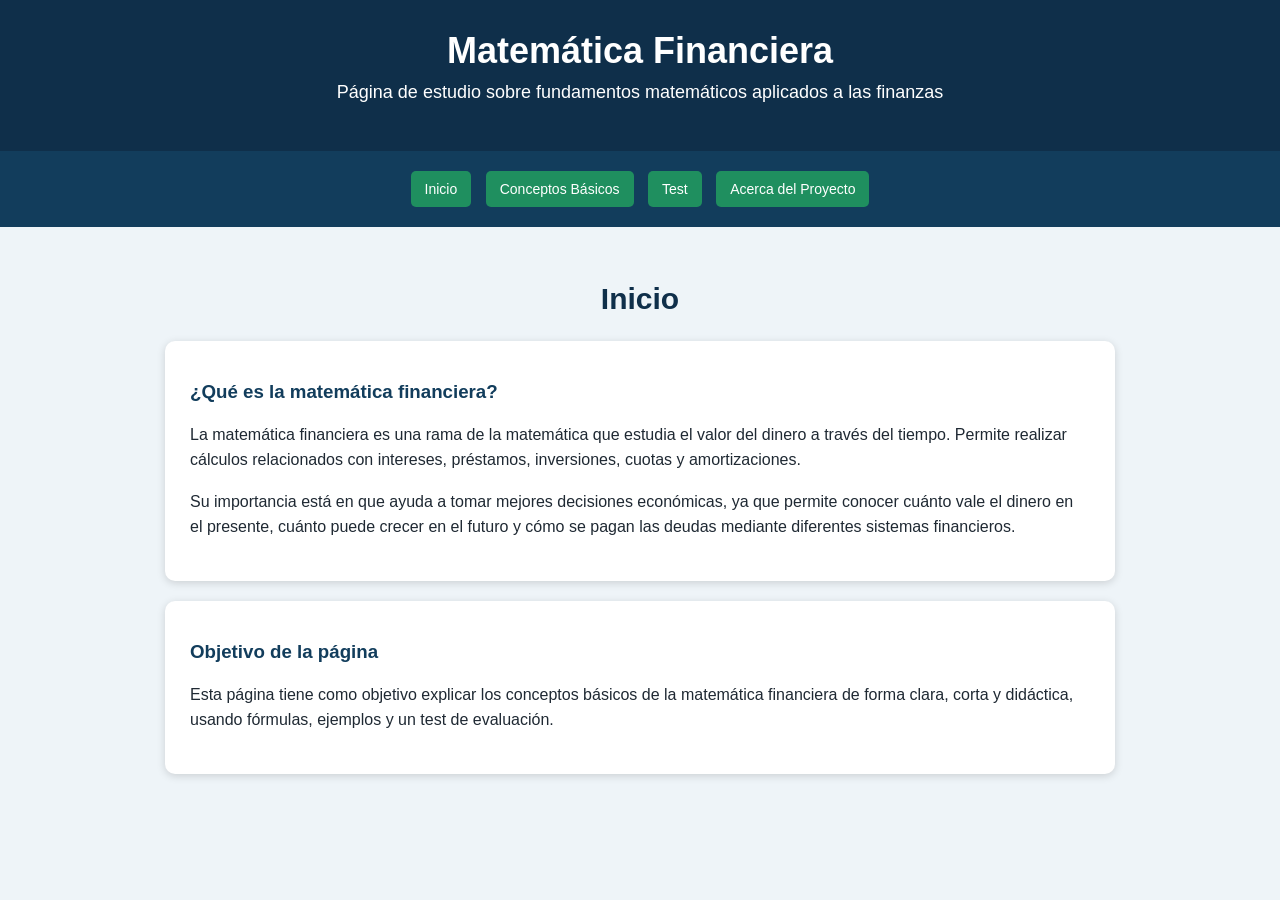
==== index.html @ bae46563 "Cesar Amaguaña-Se modifico la pagina" ====
<!DOCTYPE html>
<html lang="es">
<head>
  <meta charset="UTF-8">
  <title>Matemática Financiera</title>
  <link rel="stylesheet" href="estilos.css">
</head>
<body>

<header>
  <h1>Matemática Financiera</h1>
  <p>Página de estudio sobre fundamentos matemáticos aplicados a las finanzas</p>
</header>

<nav>
  <button onclick="mostrarSeccion('inicio')">Inicio</button>
  <button onclick="mostrarSeccion('conceptosBasicos')">Conceptos Básicos</button>
  <button onclick="mostrarSeccion('test')">Test</button>
  <button onclick="mostrarSeccion('acercaProyecto')">Acerca del Proyecto</button>
</nav>

<main>

  <section id="inicio" class="activa">
    <h2>Inicio</h2>

    <div class="card">
      <h3>¿Qué es la matemática financiera?</h3>

      <p>
        La matemática financiera es una rama de la matemática que estudia el valor del dinero
        a través del tiempo. Permite realizar cálculos relacionados con intereses, préstamos,
        inversiones, cuotas y amortizaciones.
      </p>

      <p>
        Su importancia está en que ayuda a tomar mejores decisiones económicas, ya que permite
        conocer cuánto vale el dinero en el presente, cuánto puede crecer en el futuro y cómo se
        pagan las deudas mediante diferentes sistemas financieros.
      </p>
    </div>

    <div class="card">
      <h3>Objetivo de la página</h3>

      <p>
        Esta página tiene como objetivo explicar los conceptos básicos de la matemática financiera
        de forma clara, corta y didáctica, usando fórmulas, ejemplos y un test de evaluación.
      </p>
    </div>
  </section>

  <section id="conceptosBasicos">
    <h2>Conceptos Básicos</h2>

    <div class="card">
      <h3>Valor Presente</h3>

      <h4>Concepto</h4>
      <p>
        Permite conocer cuánto vale hoy una cantidad de dinero que se recibirá en el futuro.
      </p>

      <h4>Fórmula</h4>
      <p class="formula">
        VP = VF / (1 + i)<sup>n</sup>
      </p>

      <h4>Ejemplo</h4>
      <div class="ejemplo">
        <p>
          Si recibirás $1331 dentro de 3 años con una tasa del 10% anual:
        </p>

        <p class="formula">
          VP = 1331 / (1 + 0.10)<sup>3</sup>
        </p>

        <p class="formula">
          VP = 1331 / 1.331 = 1000
        </p>

        <p>
          El valor presente es <strong>$1000</strong>.
        </p>
      </div>
    </div>

    <div class="card">
      <h3>Valor Futuro</h3>

      <h4>Concepto</h4>
      <p>
        Permite calcular cuánto dinero se tendrá después de un tiempo aplicando una tasa de interés.
      </p>

      <h4>Fórmula</h4>
      <p class="formula">
        VF = VP(1 + i)<sup>n</sup>
      </p>

      <h4>Ejemplo</h4>
      <div class="ejemplo">
        <p>
          Si inviertes $800 al 5% anual durante 2 años:
        </p>

        <p class="formula">
          VF = 800(1 + 0.05)<sup>2</sup>
        </p>

        <p class="formula">
          VF = 800(1.1025) = 882
        </p>

        <p>
          El valor futuro será <strong>$882</strong>.
        </p>
      </div>
    </div>

    <div class="card">
      <h3>Interés Simple</h3>

      <h4>Concepto</h4>
      <p>
        Es el interés calculado solo sobre el capital inicial.
      </p>

      <h4>Fórmula</h4>
      <p class="formula">
        I = C × i × t
      </p>

      <p class="formula">
        M = C + I
      </p>

      <h4>Ejemplo</h4>
      <div class="ejemplo">
        <p>
          Si una persona recibe un préstamo de $1500 al 6% anual durante 4 años:
        </p>

        <p class="formula">
          I = 1500 × 0.06 × 4
        </p>

        <p class="formula">
          I = 360
        </p>

        <p class="formula">
          M = 1500 + 360 = 1860
        </p>

        <p>
          El interés será <strong>$360</strong> y el monto total será <strong>$1860</strong>.
        </p>
      </div>
    </div>

    <div class="card">
      <h3>Interés Compuesto</h3>

      <h4>Concepto</h4>
      <p>
        Es el interés que se calcula sobre el capital inicial más los intereses acumulados.
      </p>

      <h4>Fórmula</h4>
      <p class="formula">
        M = C(1 + i)<sup>n</sup>
      </p>

      <h4>Ejemplo</h4>
      <div class="ejemplo">
        <p>
          Si inviertes $2000 al 5% anual durante 3 años:
        </p>

        <p class="formula">
          M = 2000(1 + 0.05)<sup>3</sup>
        </p>

        <p class="formula">
          M = 2000(1.157625) = 2315.25
        </p>

        <p>
          El monto final será <strong>$2315.25</strong>.
        </p>
      </div>
    </div>

    <div class="card">
      <h3>Cuotas</h3>

      <h4>Concepto</h4>
      <p>
        Son pagos que se realizan cada cierto tiempo para cancelar una deuda o préstamo.
      </p>

      <h4>Fórmula</h4>
      <p class="formula">
        R = (P × i) / [1 - (1 + i)<sup>-n</sup>]
      </p>

      <h4>Ejemplo</h4>
      <div class="ejemplo">
        <p>
          Si se solicita un préstamo de $1200 al 2% mensual durante 4 meses:
        </p>

        <p class="formula">
          R = (1200 × 0.02) / [1 - (1 + 0.02)<sup>-4</sup>]
        </p>

        <p class="formula">
          R ≈ 315.18
        </p>

        <p>
          La cuota mensual será aproximadamente <strong>$315.18</strong>.
        </p>
      </div>
    </div>

    <div class="card">
      <h3>Amortización Francesa</h3>

      <h4>Concepto</h4>
      <p>
        Es un sistema donde las cuotas son iguales durante todo el préstamo.
      </p>

      <h4>Características</h4>
      <ul>
        <li>Cuotas constantes.</li>
        <li>Intereses decrecientes.</li>
        <li>Amortización creciente.</li>
      </ul>

      <h4>Ejemplo</h4>
      <div class="ejemplo">
        <p>
          Si la cuota fija es de $150, al inicio se paga más interés y menos capital:
        </p>

        <table> <!--Tabla completa-->
          <thead> <!--Encabezado-->
            <tr>
              <th>Pago</th>
              <th>Cuota</th>
              <th>Interés</th>
              <th>Capital</th>
            </tr>
          </thead>

          <tbody> <!--Cuerpo-->
            <tr>
              <td>1</td>
              <td>150</td>
              <td>30</td>
              <td>120</td>
            </tr>

            <tr>
              <td>2</td>
              <td>150</td>
              <td>25</td>
              <td>125</td>
            </tr>

            <tr>
              <td>3</td>
              <td>150</td>
              <td>20</td>
              <td>130</td>
            </tr>
          </tbody>
        </table>

        <p>
          La cuota se mantiene igual, pero cada vez se paga menos interés y más capital.
        </p>
      </div>
    </div>

    <div class="card">
      <h3>Amortización Alemana</h3>

      <h4>Concepto</h4>
      <p>
        Es un sistema donde el pago al capital es constante y las cuotas disminuyen con el tiempo.
      </p>

      <h4>Características</h4>
      <ul>
        <li>Capital fijo.</li>
        <li>Intereses decrecientes.</li>
        <li>Cuotas decrecientes.</li>
      </ul>

      <h4>Ejemplo</h4>
      <div class="ejemplo">
        <p>
          Si el pago fijo al capital es de $150, los intereses bajan en cada período:
        </p>

        <table> <!--Tabla completa-->
          <thead> <!--Encabezado-->
            <tr>
              <th>Pago</th>
              <th>Capital</th>
              <th>Interés</th>
              <th>Cuota</th>
            </tr>
          </thead>

          <tbody> <!--Cuerpo-->
            <tr>
              <td>1</td>
              <td>150</td>
              <td>45</td>
              <td>195</td>
            </tr>

            <tr>
              <td>2</td>
              <td>150</td>
              <td>36</td>
              <td>186</td>
            </tr>

            <tr>
              <td>3</td>
              <td>150</td>
              <td>27</td>
              <td>177</td>
            </tr>
          </tbody>
        </table>

        <p>
          La cuota disminuye porque el capital pagado es fijo y los intereses bajan.
        </p>
      </div>
    </div>

    <div class="card">
      <h3>Significado de las variables</h3>

      <ul>
        <li><strong>VP:</strong> Valor presente</li>
        <li><strong>VF:</strong> Valor futuro</li>
        <li><strong>C:</strong> Capital inicial</li>
        <li><strong>M:</strong> Monto final</li>
        <li><strong>I:</strong> Interés</li>
        <li><strong>R:</strong> Cuota periódica</li>
        <li><strong>P:</strong> Préstamo</li>
        <li><strong>i:</strong> Tasa de interés</li>
        <li><strong>n:</strong> Número de períodos</li>
        <li><strong>t:</strong> Tiempo</li>
      </ul>
    </div>
  </section>

  <section id="test">
    <h2>Test de Evaluación</h2>

    <div class="card">
      <p><strong>1. ¿Qué estudia la matemática financiera?</strong></p>

      <label>
        <input type="radio" name="p1" value="a">
        El valor del dinero en el tiempo
      </label>
      
      <label>
        <input type="radio" name="p1" value="b">
        Solo figuras geométricas
      </label>

      <label>
        <input type="radio" name="p1" value="c">
        La historia del comercio
      </label>
    </div>

    <div class="card">
      <p><strong>2. ¿Qué calcula el valor presente?</strong></p>

      <label>
        <input type="radio" name="p2" value="a">
        El valor actual de un dinero futuro
      </label>

      <label>
        <input type="radio" name="p2" value="b">
        El número de pagos realizados
      </label>

      <label>
        <input type="radio" name="p2" value="c">
        El dinero gastado en un día
      </label>
    </div>

    <div class="card">
      <p><strong>3. ¿Sobre qué se calcula el interés simple?</strong></p>

      <label>
        <input type="radio" name="p3" value="a">
        Sobre el capital inicial
      </label>

      <label>
        <input type="radio" name="p3" value="b">
        Sobre los intereses acumulados
      </label>

      <label>
        <input type="radio" name="p3" value="c">
        Sobre el saldo final únicamente
      </label>
    </div>

    <div class="card">
      <p><strong>4. ¿Qué ocurre en el interés compuesto?</strong></p>

      <label>
        <input type="radio" name="p4" value="a">
        Se generan intereses sobre intereses
      </label>

      <label>
        <input type="radio" name="p4" value="b">
        No se aplica tasa de interés
      </label>

      <label>
        <input type="radio" name="p4" value="c">
        El capital no cambia nunca
      </label>
    </div>

    <div class="card">
      <p><strong>5. ¿Qué caracteriza a la amortización francesa?</strong></p>

      <label>
        <input type="radio" name="p5" value="a">
        Cuotas constantes
      </label>

      <label>
        <input type="radio" name="p5" value="b">
        Cuotas siempre crecientes
      </label>

      <label>
        <input type="radio" name="p5" value="c">
        No se pagan intereses
      </label>
    </div>
    <div style="text-align: center;">
    <button onclick="calificarTest()">Calificar test</button>
    </div>

    <p id="resultadoTest" style="visibility: hidden;"></p>
  </section>

  <section id="acercaProyecto">
    <h2>Acerca del Proyecto</h2>

    <div class="card">
      <h3>Información del proyecto</h3>

      <p>
        <strong>Nombre del proyecto:</strong> Página de estudio sobre Matemática Financiera
      </p>

      <p>
        <strong>Fundamento matemático:</strong> Matemática financiera
      </p>

      <p>
        <strong>Objetivo:</strong>
        Crear una página web educativa que permita estudiar conceptos financieros básicos
        mediante explicaciones, fórmulas, ejemplos y un test de evaluación.
      </p>

      <p>
        <strong>Integrantes:</strong>
      </p>

      <ul>
        <li>Cesar Amaguaña</li>
        <li>Luis Macias</li>
      </ul>

      <p>
        <strong>Tecnologías utilizadas:</strong> HTML, CSS, JavaScript y GitHub.
      </p>
    </div>
  </section>

</main>

<script src="script.js"></script>
</body>
</html>
---- estilos.css ----
/* Estilos generales */
body {
  font-family: Arial, sans-serif;
  background-color: #eef4f8;
  margin: 0;
  padding: 0;
  color: #1f2933;
}

/* Encabezado */
header {
  background-color: #0f2f4a;
  color: white;
  text-align: center;
  padding: 30px 20px;
}

header h1 {
  margin: 0;
  font-size: 36px;
}

header p {
  margin-top: 10px;
  font-size: 18px;
}

/* Menú de navegación */
nav {
  background-color: #123d5c;
  text-align: center;
  padding: 15px;
}

nav button {
  background-color: #1f8f5f;
  color: white;
  border: none;
  padding: 10px 14px;
  margin: 5px;
  cursor: pointer;
  border-radius: 5px;
  font-size: 14px;
}

nav button:hover {
  background-color: #166b48;
}

/* Secciones */
section {
  display: none;
  padding: 30px 20px;
}

section.activa {
  display: block;
}

section h2 {
  text-align: center;
  color: #0f2f4a;
  font-size: 30px;
  margin-bottom: 25px;
}

/* Tarjetas de contenido */
.card {
  background-color: white;
  max-width: 900px;
  margin: 20px auto;
  padding: 25px;
  border-radius: 10px;
  box-shadow: 0 2px 8px rgba(0, 0, 0, 0.15);
}

.card h3 {
  color: #123d5c;
  margin-top: 15px;
}

.card p {
  font-size: 16px;
  line-height: 1.6;
}

.card ul {
  line-height: 1.8;
}

/* Fórmulas */
.formula {
  background-color: #e8f5ef;
  border-left: 5px solid #1f8f5f;
  padding: 15px;
  margin: 15px 0;
  font-size: 20px;
  font-weight: bold;
  text-align: center;
}

/* Ejemplos */
.ejemplo {
  background-color: #f7fafc;
  border-left: 5px solid #0f2f4a;
  padding: 15px;
  margin-top: 15px;
  border-radius: 5px;
}

/* Tablas */
table {
  width: 100%;
  border-collapse: collapse;
  margin-top: 20px;
  background-color: white;
}

th {
  background-color: #0f2f4a;
  color: white;
  padding: 12px;
}

td {
  border: 1px solid #d1d5db;
  padding: 10px;
  text-align: center;
}

tr:nth-child(even) {
  background-color: #f1f5f9;
}

/* Test */
label {
  display: block;
  margin: 8px 0;
  cursor: pointer;
}

input[type="radio"] {
  margin-right: 8px;
}

#resultadoTest {
  max-width: 900px;
  margin: 20px auto;
  padding: 15px;
  background-color: #e8f5ef;
  border-left: 5px solid #1f8f5f;
  font-weight: bold;
  font-size: 18px;
}

/* Botón general */
button {
  background-color: #1f8f5f;
  color: white;
  border: none;
  padding: 11px 16px;
  margin: 8px 5px;
  border-radius: 5px;
  cursor: pointer;
  font-size: 15px;
}

button:hover {
  background-color: #166b48;
}

/* Ajuste para pantallas pequeñas */
@media screen and (max-width: 700px) {
  header h1 {
    font-size: 28px;
  }

  header p {
    font-size: 15px;
  }

  nav button {
    width: 90%;
    margin: 6px 0;
  }

  .card {
    padding: 18px;
  }

  section h2 {
    font-size: 24px;
  }

  table {
    font-size: 13px;
  }
}
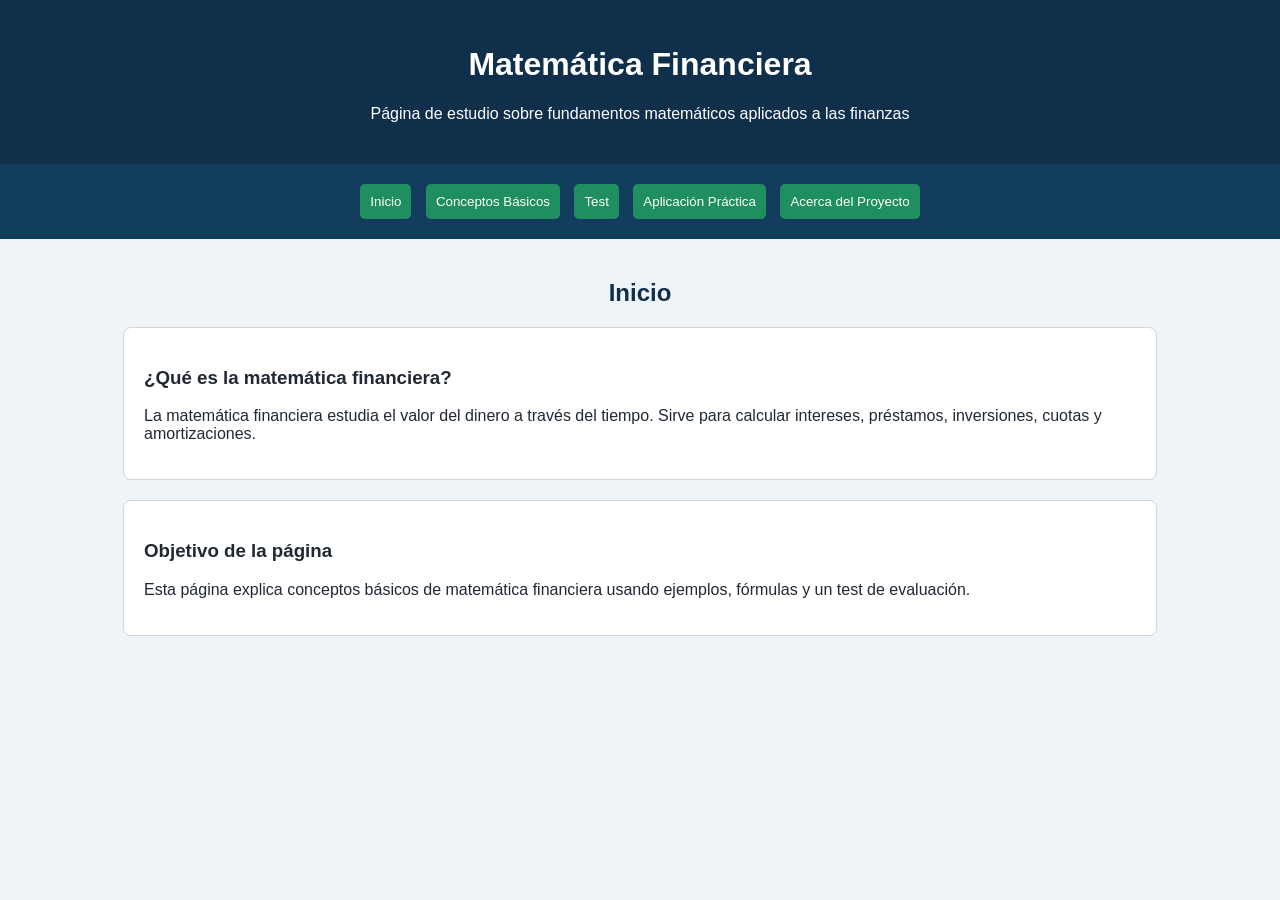
==== commit 8bd36d06: "C.A. - Se modifico la estructura de la pagina y se agrego el apartado aplicacionPractica" ====
--- a/index.html
+++ b/index.html
@@ -12,40 +12,37 @@
   <p>Página de estudio sobre fundamentos matemáticos aplicados a las finanzas</p>
 </header>
 
+<!--Barra de navegacion de la pagina-->
 <nav>
-  <button onclick="mostrarSeccion('inicio')">Inicio</button>
-  <button onclick="mostrarSeccion('conceptosBasicos')">Conceptos Básicos</button>
-  <button onclick="mostrarSeccion('test')">Test</button>
-  <button onclick="mostrarSeccion('acercaProyecto')">Acerca del Proyecto</button>
+  <button onclick="mostrarInicio()">Inicio</button>
+  <button onclick="mostrarConceptos()">Conceptos Básicos</button>
+  <button onclick="mostrarTest()">Test</button>
+
+  <!--NUEVO BOTON-->
+  <button onclick="mostrarAplicacion()">Aplicación Práctica</button>
+
+  <button onclick="mostrarAcerca()">Acerca del Proyecto</button>
 </nav>
 
 <main>
 
-  <section id="inicio" class="activa">
+  <!-- Sección de inicio con la informacion de la matematica financiera -->
+  <section id="inicio">
     <h2>Inicio</h2>
 
     <div class="card">
       <h3>¿Qué es la matemática financiera?</h3>
-
       <p>
-        La matemática financiera es una rama de la matemática que estudia el valor del dinero
-        a través del tiempo. Permite realizar cálculos relacionados con intereses, préstamos,
-        inversiones, cuotas y amortizaciones.
+        La matemática financiera estudia el valor del dinero a través del tiempo.
+        Sirve para calcular intereses, préstamos, inversiones, cuotas y amortizaciones.
       </p>
-
+    </div>
+
+    <div class="card">
+      <h3>Objetivo de la página</h3>
       <p>
-        Su importancia está en que ayuda a tomar mejores decisiones económicas, ya que permite
-        conocer cuánto vale el dinero en el presente, cuánto puede crecer en el futuro y cómo se
-        pagan las deudas mediante diferentes sistemas financieros.
-      </p>
-    </div>
-
-    <div class="card">
-      <h3>Objetivo de la página</h3>
-
-      <p>
-        Esta página tiene como objetivo explicar los conceptos básicos de la matemática financiera
-        de forma clara, corta y didáctica, usando fórmulas, ejemplos y un test de evaluación.
+        Esta página explica conceptos básicos de matemática financiera usando ejemplos,
+        fórmulas y un test de evaluación.
       </p>
     </div>
   </section>
@@ -55,297 +52,162 @@
 
     <div class="card">
       <h3>Valor Presente</h3>
-
-      <h4>Concepto</h4>
+      <p>Permite conocer cuánto vale hoy una cantidad de dinero que se recibirá en el futuro.</p>
+
+      <p class="formula">VP = VF / (1 + i)<sup>n</sup></p>
+
       <p>
-        Permite conocer cuánto vale hoy una cantidad de dinero que se recibirá en el futuro.
+        Ejemplo: Si recibirás $1331 dentro de 3 años con una tasa del 10% anual:
       </p>
 
-      <h4>Fórmula</h4>
-      <p class="formula">
-        VP = VF / (1 + i)<sup>n</sup>
-      </p>
-
-      <h4>Ejemplo</h4>
-      <div class="ejemplo">
-        <p>
-          Si recibirás $1331 dentro de 3 años con una tasa del 10% anual:
-        </p>
-
-        <p class="formula">
-          VP = 1331 / (1 + 0.10)<sup>3</sup>
-        </p>
-
-        <p class="formula">
-          VP = 1331 / 1.331 = 1000
-        </p>
-
-        <p>
-          El valor presente es <strong>$1000</strong>.
-        </p>
-      </div>
+      <p class="formula">VP = 1331 / (1 + 0.10)<sup>3</sup></p>
+      <p class="formula">VP = 1331 / 1.331 = 1000</p>
+
+      <p>El valor presente es <strong>$1000</strong>.</p>
     </div>
 
     <div class="card">
       <h3>Valor Futuro</h3>
-
-      <h4>Concepto</h4>
-      <p>
-        Permite calcular cuánto dinero se tendrá después de un tiempo aplicando una tasa de interés.
-      </p>
-
-      <h4>Fórmula</h4>
-      <p class="formula">
-        VF = VP(1 + i)<sup>n</sup>
-      </p>
-
-      <h4>Ejemplo</h4>
-      <div class="ejemplo">
-        <p>
-          Si inviertes $800 al 5% anual durante 2 años:
-        </p>
-
-        <p class="formula">
-          VF = 800(1 + 0.05)<sup>2</sup>
-        </p>
-
-        <p class="formula">
-          VF = 800(1.1025) = 882
-        </p>
-
-        <p>
-          El valor futuro será <strong>$882</strong>.
-        </p>
-      </div>
+      <p>Permite calcular cuánto dinero se tendrá después de un tiempo aplicando una tasa de interés.</p>
+
+      <p class="formula">VF = VP(1 + i)<sup>n</sup></p>
+
+      <p>Ejemplo: Si inviertes $800 al 5% anual durante 2 años:</p>
+
+      <p class="formula">VF = 800(1 + 0.05)<sup>2</sup></p>
+      <p class="formula">VF = 800(1.1025) = 882</p>
+
+      <p>El valor futuro será <strong>$882</strong>.</p>
     </div>
 
     <div class="card">
       <h3>Interés Simple</h3>
-
-      <h4>Concepto</h4>
-      <p>
-        Es el interés calculado solo sobre el capital inicial.
-      </p>
-
-      <h4>Fórmula</h4>
-      <p class="formula">
-        I = C × i × t
-      </p>
-
-      <p class="formula">
-        M = C + I
-      </p>
-
-      <h4>Ejemplo</h4>
-      <div class="ejemplo">
-        <p>
-          Si una persona recibe un préstamo de $1500 al 6% anual durante 4 años:
-        </p>
-
-        <p class="formula">
-          I = 1500 × 0.06 × 4
-        </p>
-
-        <p class="formula">
-          I = 360
-        </p>
-
-        <p class="formula">
-          M = 1500 + 360 = 1860
-        </p>
-
-        <p>
-          El interés será <strong>$360</strong> y el monto total será <strong>$1860</strong>.
-        </p>
-      </div>
+      <p>Es el interés calculado solo sobre el capital inicial.</p>
+
+      <p class="formula">I = C × i × t</p>
+      <p class="formula">M = C + I</p>
+
+      <p>Ejemplo: Si una persona recibe un préstamo de $1500 al 6% anual durante 4 años:</p>
+
+      <p class="formula">I = 1500 × 0.06 × 4</p>
+      <p class="formula">I = 360</p>
+      <p class="formula">M = 1500 + 360 = 1860</p>
+
+      <p>El interés será <strong>$360</strong> y el monto total será <strong>$1860</strong>.</p>
     </div>
 
     <div class="card">
       <h3>Interés Compuesto</h3>
-
-      <h4>Concepto</h4>
-      <p>
-        Es el interés que se calcula sobre el capital inicial más los intereses acumulados.
-      </p>
-
-      <h4>Fórmula</h4>
-      <p class="formula">
-        M = C(1 + i)<sup>n</sup>
-      </p>
-
-      <h4>Ejemplo</h4>
-      <div class="ejemplo">
-        <p>
-          Si inviertes $2000 al 5% anual durante 3 años:
-        </p>
-
-        <p class="formula">
-          M = 2000(1 + 0.05)<sup>3</sup>
-        </p>
-
-        <p class="formula">
-          M = 2000(1.157625) = 2315.25
-        </p>
-
-        <p>
-          El monto final será <strong>$2315.25</strong>.
-        </p>
-      </div>
+      <p>Es el interés que se calcula sobre el capital inicial más los intereses acumulados.</p>
+
+      <p class="formula">M = C(1 + i)<sup>n</sup></p>
+
+      <p>Ejemplo: Si inviertes $2000 al 5% anual durante 3 años:</p>
+
+      <p class="formula">M = 2000(1 + 0.05)<sup>3</sup></p>
+      <p class="formula">M = 2000(1.157625) = 2315.25</p>
+
+      <p>El monto final será <strong>$2315.25</strong>.</p>
     </div>
 
     <div class="card">
       <h3>Cuotas</h3>
-
-      <h4>Concepto</h4>
-      <p>
-        Son pagos que se realizan cada cierto tiempo para cancelar una deuda o préstamo.
-      </p>
-
-      <h4>Fórmula</h4>
-      <p class="formula">
-        R = (P × i) / [1 - (1 + i)<sup>-n</sup>]
-      </p>
-
-      <h4>Ejemplo</h4>
-      <div class="ejemplo">
-        <p>
-          Si se solicita un préstamo de $1200 al 2% mensual durante 4 meses:
-        </p>
-
-        <p class="formula">
-          R = (1200 × 0.02) / [1 - (1 + 0.02)<sup>-4</sup>]
-        </p>
-
-        <p class="formula">
-          R ≈ 315.18
-        </p>
-
-        <p>
-          La cuota mensual será aproximadamente <strong>$315.18</strong>.
-        </p>
-      </div>
+      <p>Son pagos que se realizan cada cierto tiempo para cancelar una deuda o préstamo.</p>
+
+      <p class="formula">R = (P × i) / [1 - (1 + i)<sup>-n</sup>]</p>
+
+      <p>Ejemplo: Si se solicita un préstamo de $1200 al 2% mensual durante 4 meses:</p>
+
+      <p class="formula">R = (1200 × 0.02) / [1 - (1 + 0.02)<sup>-4</sup>]</p>
+      <p class="formula">R ≈ 315.18</p>
+
+      <p>La cuota mensual será aproximadamente <strong>$315.18</strong>.</p>
     </div>
 
     <div class="card">
       <h3>Amortización Francesa</h3>
-
-      <h4>Concepto</h4>
-      <p>
-        Es un sistema donde las cuotas son iguales durante todo el préstamo.
-      </p>
-
-      <h4>Características</h4>
+      <p>Es un sistema donde las cuotas son iguales durante todo el préstamo.</p>
+
       <ul>
         <li>Cuotas constantes.</li>
         <li>Intereses decrecientes.</li>
         <li>Amortización creciente.</li>
       </ul>
 
-      <h4>Ejemplo</h4>
-      <div class="ejemplo">
-        <p>
-          Si la cuota fija es de $150, al inicio se paga más interés y menos capital:
-        </p>
-
-        <table> <!--Tabla completa-->
-          <thead> <!--Encabezado-->
-            <tr>
-              <th>Pago</th>
-              <th>Cuota</th>
-              <th>Interés</th>
-              <th>Capital</th>
-            </tr>
-          </thead>
-
-          <tbody> <!--Cuerpo-->
-            <tr>
-              <td>1</td>
-              <td>150</td>
-              <td>30</td>
-              <td>120</td>
-            </tr>
-
-            <tr>
-              <td>2</td>
-              <td>150</td>
-              <td>25</td>
-              <td>125</td>
-            </tr>
-
-            <tr>
-              <td>3</td>
-              <td>150</td>
-              <td>20</td>
-              <td>130</td>
-            </tr>
-          </tbody>
-        </table>
-
-        <p>
-          La cuota se mantiene igual, pero cada vez se paga menos interés y más capital.
-        </p>
-      </div>
+      <table>
+        <tr>
+          <th>Pago</th>
+          <th>Cuota</th>
+          <th>Interés</th>
+          <th>Capital</th>
+        </tr>
+
+        <tr>
+          <td>1</td>
+          <td>150</td>
+          <td>30</td>
+          <td>120</td>
+        </tr>
+
+        <tr>
+          <td>2</td>
+          <td>150</td>
+          <td>25</td>
+          <td>125</td>
+        </tr>
+
+        <tr>
+          <td>3</td>
+          <td>150</td>
+          <td>20</td>
+          <td>130</td>
+        </tr>
+      </table>
+
+      <p>La cuota se mantiene igual, pero cada vez se paga menos interés y más capital.</p>
     </div>
 
     <div class="card">
       <h3>Amortización Alemana</h3>
-
-      <h4>Concepto</h4>
-      <p>
-        Es un sistema donde el pago al capital es constante y las cuotas disminuyen con el tiempo.
-      </p>
-
-      <h4>Características</h4>
+      <p>Es un sistema donde el pago al capital es constante y las cuotas disminuyen con el tiempo.</p>
+
       <ul>
         <li>Capital fijo.</li>
         <li>Intereses decrecientes.</li>
         <li>Cuotas decrecientes.</li>
       </ul>
 
-      <h4>Ejemplo</h4>
-      <div class="ejemplo">
-        <p>
-          Si el pago fijo al capital es de $150, los intereses bajan en cada período:
-        </p>
-
-        <table> <!--Tabla completa-->
-          <thead> <!--Encabezado-->
-            <tr>
-              <th>Pago</th>
-              <th>Capital</th>
-              <th>Interés</th>
-              <th>Cuota</th>
-            </tr>
-          </thead>
-
-          <tbody> <!--Cuerpo-->
-            <tr>
-              <td>1</td>
-              <td>150</td>
-              <td>45</td>
-              <td>195</td>
-            </tr>
-
-            <tr>
-              <td>2</td>
-              <td>150</td>
-              <td>36</td>
-              <td>186</td>
-            </tr>
-
-            <tr>
-              <td>3</td>
-              <td>150</td>
-              <td>27</td>
-              <td>177</td>
-            </tr>
-          </tbody>
-        </table>
-
-        <p>
-          La cuota disminuye porque el capital pagado es fijo y los intereses bajan.
-        </p>
-      </div>
+      <table>
+        <tr>
+          <th>Pago</th>
+          <th>Capital</th>
+          <th>Interés</th>
+          <th>Cuota</th>
+        </tr>
+
+        <tr>
+          <td>1</td>
+          <td>150</td>
+          <td>45</td>
+          <td>195</td>
+        </tr>
+
+        <tr>
+          <td>2</td>
+          <td>150</td>
+          <td>36</td>
+          <td>186</td>
+        </tr>
+
+        <tr>
+          <td>3</td>
+          <td>150</td>
+          <td>27</td>
+          <td>177</td>
+        </tr>
+      </table>
+
+      <p>La cuota disminuye porque el capital pagado es fijo y los intereses bajan.</p>
     </div>
 
     <div class="card">
@@ -372,102 +234,87 @@
     <div class="card">
       <p><strong>1. ¿Qué estudia la matemática financiera?</strong></p>
 
-      <label>
-        <input type="radio" name="p1" value="a">
-        El valor del dinero en el tiempo
-      </label>
-      
-      <label>
-        <input type="radio" name="p1" value="b">
-        Solo figuras geométricas
-      </label>
-
-      <label>
-        <input type="radio" name="p1" value="c">
-        La historia del comercio
-      </label>
+      <label><input type="radio" name="p1" id="p1a"> El valor del dinero en el tiempo</label>
+      <label><input type="radio" name="p1"> Solo figuras geométricas</label>
+      <label><input type="radio" name="p1"> La historia del comercio</label>
     </div>
 
     <div class="card">
       <p><strong>2. ¿Qué calcula el valor presente?</strong></p>
 
-      <label>
-        <input type="radio" name="p2" value="a">
-        El valor actual de un dinero futuro
-      </label>
-
-      <label>
-        <input type="radio" name="p2" value="b">
-        El número de pagos realizados
-      </label>
-
-      <label>
-        <input type="radio" name="p2" value="c">
-        El dinero gastado en un día
-      </label>
+      <label><input type="radio" name="p2" id="p2a"> El valor actual de un dinero futuro</label>
+      <label><input type="radio" name="p2"> El número de pagos realizados</label>
+      <label><input type="radio" name="p2"> El dinero gastado en un día</label>
     </div>
 
     <div class="card">
       <p><strong>3. ¿Sobre qué se calcula el interés simple?</strong></p>
 
-      <label>
-        <input type="radio" name="p3" value="a">
-        Sobre el capital inicial
-      </label>
-
-      <label>
-        <input type="radio" name="p3" value="b">
-        Sobre los intereses acumulados
-      </label>
-
-      <label>
-        <input type="radio" name="p3" value="c">
-        Sobre el saldo final únicamente
-      </label>
+      <label><input type="radio" name="p3" id="p3a"> Sobre el capital inicial</label>
+      <label><input type="radio" name="p3"> Sobre los intereses acumulados</label>
+      <label><input type="radio" name="p3"> Sobre el saldo final únicamente</label>
     </div>
 
     <div class="card">
       <p><strong>4. ¿Qué ocurre en el interés compuesto?</strong></p>
 
-      <label>
-        <input type="radio" name="p4" value="a">
-        Se generan intereses sobre intereses
-      </label>
-
-      <label>
-        <input type="radio" name="p4" value="b">
-        No se aplica tasa de interés
-      </label>
-
-      <label>
-        <input type="radio" name="p4" value="c">
-        El capital no cambia nunca
-      </label>
+      <label><input type="radio" name="p4" id="p4a"> Se generan intereses sobre intereses</label>
+      <label><input type="radio" name="p4"> No se aplica tasa de interés</label>
+      <label><input type="radio" name="p4"> El capital no cambia nunca</label>
     </div>
 
     <div class="card">
       <p><strong>5. ¿Qué caracteriza a la amortización francesa?</strong></p>
 
-      <label>
-        <input type="radio" name="p5" value="a">
-        Cuotas constantes
-      </label>
-
-      <label>
-        <input type="radio" name="p5" value="b">
-        Cuotas siempre crecientes
-      </label>
-
-      <label>
-        <input type="radio" name="p5" value="c">
-        No se pagan intereses
-      </label>
-    </div>
-    <div style="text-align: center;">
-    <button onclick="calificarTest()">Calificar test</button>
-    </div>
-
-    <p id="resultadoTest" style="visibility: hidden;"></p>
+      <label><input type="radio" name="p5" id="p5a"> Cuotas constantes</label>
+      <label><input type="radio" name="p5"> Cuotas siempre crecientes</label>
+      <label><input type="radio" name="p5"> No se pagan intereses</label>
+    </div>
+
+    <div class="centrar">
+      <button onclick="calificarTest()">Calificar test</button>
+    </div>
+
+    <p id="resultadoTest"></p>
+  </section>
+
+  <section id="aplicacionPractica">
+    <h2>Aplicación Práctica</h2>
+
+    <div class="card">
+      <h3>Opciones de aplicación</h3>
+
+      <button onclick="mostrarValorPresente()">Valor Presente</button>
+      <button onclick="mostrarInteresSimple()">Interés Simple</button>
+      <button onclick="mostrarInteresCompuesto()">Interés Compuesto</button>
+    </div>
+
+    <div id="appValorPresente" class="card">
+      <h3>Aplicación de Valor Presente</h3>
+      <p>Sirve para conocer cuánto vale hoy una cantidad de dinero que se recibirá en el futuro.</p>
+
+      <p class="formula">VP = VF / (1 + i)<sup>n</sup></p>
+
+      <p>Ejemplo: Si recibirás $1331 en 3 años al 10%, hoy equivale a $1000.</p>
+    </div>
+
+    <div id="appInteresSimple" class="card">
+      <h3>Aplicación de Interés Simple</h3>
+      <p>Sirve para calcular el interés de un préstamo cuando solo se toma en cuenta el capital inicial.</p>
+
+      <p class="formula">I = C × i × t</p>
+
+      <p>Ejemplo: $1500 al 6% durante 4 años genera $360 de interés.</p>
+    </div>
+
+    <div id="appInteresCompuesto" class="card">
+      <h3>Aplicación de Interés Compuesto</h3>
+      <p>Sirve para calcular el crecimiento del dinero cuando los intereses también generan intereses.</p>
+
+      <p class="formula">M = C(1 + i)<sup>n</sup></p>
+
+      <p>Ejemplo: $2000 al 5% durante 3 años se convierte en $2315.25.</p>
+    </div>
   </section>
 
   <section id="acercaProyecto">
@@ -476,32 +323,23 @@
     <div class="card">
       <h3>Información del proyecto</h3>
 
-      <p>
-        <strong>Nombre del proyecto:</strong> Página de estudio sobre Matemática Financiera
-      </p>
-
-      <p>
-        <strong>Fundamento matemático:</strong> Matemática financiera
-      </p>
+      <p><strong>Nombre del proyecto:</strong> Página de estudio sobre Matemática Financiera</p>
+
+      <p><strong>Fundamento matemático:</strong> Matemática financiera</p>
 
       <p>
         <strong>Objetivo:</strong>
-        Crear una página web educativa que permita estudiar conceptos financieros básicos
-        mediante explicaciones, fórmulas, ejemplos y un test de evaluación.
+        Crear una página web educativa que permita estudiar conceptos financieros básicos.
       </p>
 
-      <p>
-        <strong>Integrantes:</strong>
-      </p>
+      <p><strong>Integrantes:</strong></p>
 
       <ul>
         <li>Cesar Amaguaña</li>
         <li>Luis Macias</li>
       </ul>
 
-      <p>
-        <strong>Tecnologías utilizadas:</strong> HTML, CSS, JavaScript y GitHub.
-      </p>
+      <p><strong>Tecnologías utilizadas:</strong> HTML, CSS, JavaScript y GitHub.</p>
     </div>
   </section>
 
--- a/estilos.css
+++ b/estilos.css
@@ -1,125 +1,78 @@
-/* Estilos generales */
 body {
-  font-family: Arial, sans-serif;
+  font-family: Arial;
   background-color: #eef4f8;
   margin: 0;
-  padding: 0;
   color: #1f2933;
 }
 
-/* Encabezado */
 header {
   background-color: #0f2f4a;
   color: white;
   text-align: center;
-  padding: 30px 20px;
+  padding: 25px;
 }
 
-header h1 {
-  margin: 0;
-  font-size: 36px;
-}
-
-header p {
-  margin-top: 10px;
-  font-size: 18px;
-}
-
-/* Menú de navegación */
 nav {
   background-color: #123d5c;
   text-align: center;
   padding: 15px;
 }
 
-nav button {
+button {
   background-color: #1f8f5f;
   color: white;
   border: none;
-  padding: 10px 14px;
+  padding: 10px;
   margin: 5px;
+  border-radius: 5px;
   cursor: pointer;
-  border-radius: 5px;
-  font-size: 14px;
 }
 
-nav button:hover {
+button:hover {
   background-color: #166b48;
 }
 
-/* Secciones */
 section {
   display: none;
-  padding: 30px 20px;
+  padding: 20px;
 }
 
-section.activa {
+#inicio {
   display: block;
 }
 
-section h2 {
+h2 {
   text-align: center;
   color: #0f2f4a;
-  font-size: 30px;
-  margin-bottom: 25px;
 }
 
-/* Tarjetas de contenido */
 .card {
   background-color: white;
-  max-width: 900px;
+  width: 80%;
   margin: 20px auto;
-  padding: 25px;
-  border-radius: 10px;
-  box-shadow: 0 2px 8px rgba(0, 0, 0, 0.15);
+  padding: 20px;
+  border: 1px solid #d1d5db;
+  border-radius: 8px;
 }
 
-.card h3 {
-  color: #123d5c;
-  margin-top: 15px;
+.formula {
+  background-color: #e8f5ef;
+  padding: 10px;
+  text-align: center;
+  font-weight: bold;
+  border-left: 5px solid #1f8f5f;
 }
 
-.card p {
-  font-size: 16px;
-  line-height: 1.6;
-}
-
-.card ul {
-  line-height: 1.8;
-}
-
-/* Fórmulas */
-.formula {
-  background-color: #e8f5ef;
-  border-left: 5px solid #1f8f5f;
-  padding: 15px;
-  margin: 15px 0;
-  font-size: 20px;
-  font-weight: bold;
-  text-align: center;
-}
-
-/* Ejemplos */
-.ejemplo {
-  background-color: #f7fafc;
-  border-left: 5px solid #0f2f4a;
-  padding: 15px;
-  margin-top: 15px;
-  border-radius: 5px;
-}
-
-/* Tablas */
 table {
   width: 100%;
   border-collapse: collapse;
-  margin-top: 20px;
-  background-color: white;
+  margin-top: 15px;
 }
 
 th {
   background-color: #0f2f4a;
   color: white;
-  padding: 12px;
+  padding: 10px;
 }
 
 td {
@@ -128,71 +81,20 @@
   text-align: center;
 }
 
-tr:nth-child(even) {
-  background-color: #f1f5f9;
-}
-
-/* Test */
 label {
   display: block;
-  margin: 8px 0;
-  cursor: pointer;
-}
-
-input[type="radio"] {
-  margin-right: 8px;
+  margin: 10px;
 }
 
 #resultadoTest {
-  max-width: 900px;
+  width: 80%;
   margin: 20px auto;
   padding: 15px;
   background-color: #e8f5ef;
+  font-weight: bold;
   border-left: 5px solid #1f8f5f;
-  font-weight: bold;
-  font-size: 18px;
 }
 
-/* Botón general */
-button {
-  background-color: #1f8f5f;
-  color: white;
-  border: none;
-  padding: 11px 16px;
-  margin: 8px 5px;
-  border-radius: 5px;
-  cursor: pointer;
-  font-size: 15px;
-}
-
-button:hover {
-  background-color: #166b48;
-}
-
-/* Ajuste para pantallas pequeñas */
-@media screen and (max-width: 700px) {
-  header h1 {
-    font-size: 28px;
-  }
-
-  header p {
-    font-size: 15px;
-  }
-
-  nav button {
-    width: 90%;
-    margin: 6px 0;
-  }
-
-  .card {
-    padding: 18px;
-  }
-
-  section h2 {
-    font-size: 24px;
-  }
-
-  table {
-    font-size: 13px;
-  }
+.centrar {
+  text-align: center;
 }
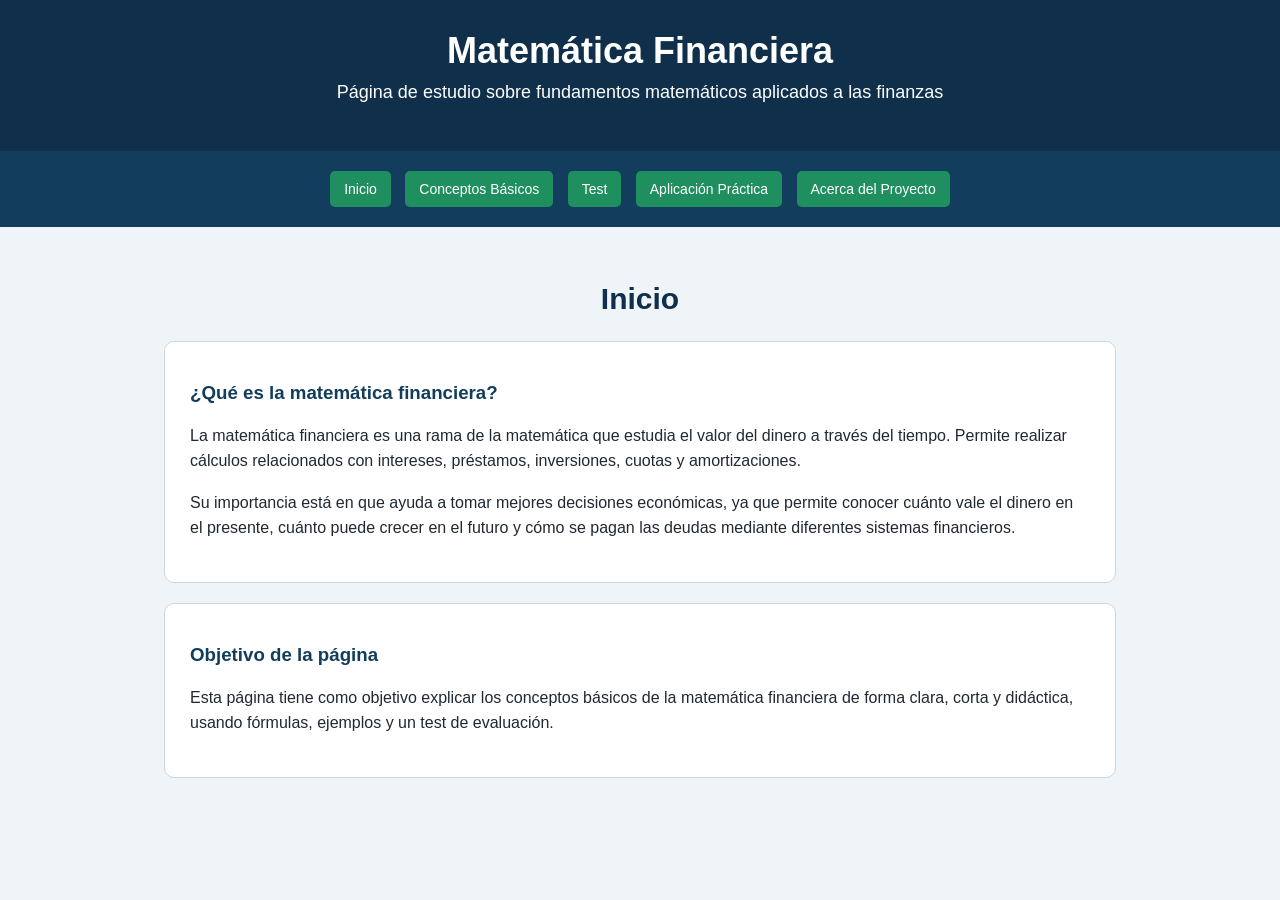
==== commit 66f07d9c: "C.A. Se ordeno el proyecto en carpetas para una mejor estructura." ====
--- a/index.html
+++ b/index.html
@@ -3,7 +3,7 @@
 <head>
   <meta charset="UTF-8">
   <title>Matemática Financiera</title>
-  <link rel="stylesheet" href="estilos.css">
+  <link rel="stylesheet" href="css/estilos.css">
 </head>
 <body>
 
@@ -12,339 +12,42 @@
   <p>Página de estudio sobre fundamentos matemáticos aplicados a las finanzas</p>
 </header>
 
-<!--Barra de navegacion de la pagina-->
 <nav>
-  <button onclick="mostrarInicio()">Inicio</button>
-  <button onclick="mostrarConceptos()">Conceptos Básicos</button>
-  <button onclick="mostrarTest()">Test</button>
-
-  <!--NUEVO BOTON-->
-  <button onclick="mostrarAplicacion()">Aplicación Práctica</button>
-
-  <button onclick="mostrarAcerca()">Acerca del Proyecto</button>
+    <a href="index.html">Inicio</a>
+  <a href="pages/01-conceptos.html">Conceptos Básicos</a>
+  <a href="pages/02-test.html">Test</a>
+  <a href="pages/03-aplicacion.html">Aplicación Práctica</a>
+  <a href="pages/04-acerca.html">Acerca del Proyecto</a>
 </nav>
 
 <main>
+  <h2>Inicio</h2>
 
-  <!-- Sección de inicio con la informacion de la matematica financiera -->
-  <section id="inicio">
-    <h2>Inicio</h2>
+  <div class="card">
+    <h3>¿Qué es la matemática financiera?</h3>
 
-    <div class="card">
-      <h3>¿Qué es la matemática financiera?</h3>
-      <p>
-        La matemática financiera estudia el valor del dinero a través del tiempo.
-        Sirve para calcular intereses, préstamos, inversiones, cuotas y amortizaciones.
-      </p>
-    </div>
+    <p>
+      La matemática financiera es una rama de la matemática que estudia el valor del dinero
+      a través del tiempo. Permite realizar cálculos relacionados con intereses, préstamos,
+      inversiones, cuotas y amortizaciones.
+    </p>
 
-    <div class="card">
-      <h3>Objetivo de la página</h3>
-      <p>
-        Esta página explica conceptos básicos de matemática financiera usando ejemplos,
-        fórmulas y un test de evaluación.
-      </p>
-    </div>
-  </section>
+    <p>
+      Su importancia está en que ayuda a tomar mejores decisiones económicas, ya que permite
+      conocer cuánto vale el dinero en el presente, cuánto puede crecer en el futuro y cómo se
+      pagan las deudas mediante diferentes sistemas financieros.
+    </p>
+  </div>
 
-  <section id="conceptosBasicos">
-    <h2>Conceptos Básicos</h2>
+  <div class="card">
+    <h3>Objetivo de la página</h3>
 
-    <div class="card">
-      <h3>Valor Presente</h3>
-      <p>Permite conocer cuánto vale hoy una cantidad de dinero que se recibirá en el futuro.</p>
-
-      <p class="formula">VP = VF / (1 + i)<sup>n</sup></p>
-
-      <p>
-        Ejemplo: Si recibirás $1331 dentro de 3 años con una tasa del 10% anual:
-      </p>
-
-      <p class="formula">VP = 1331 / (1 + 0.10)<sup>3</sup></p>
-      <p class="formula">VP = 1331 / 1.331 = 1000</p>
-
-      <p>El valor presente es <strong>$1000</strong>.</p>
-    </div>
-
-    <div class="card">
-      <h3>Valor Futuro</h3>
-      <p>Permite calcular cuánto dinero se tendrá después de un tiempo aplicando una tasa de interés.</p>
-
-      <p class="formula">VF = VP(1 + i)<sup>n</sup></p>
-
-      <p>Ejemplo: Si inviertes $800 al 5% anual durante 2 años:</p>
-
-      <p class="formula">VF = 800(1 + 0.05)<sup>2</sup></p>
-      <p class="formula">VF = 800(1.1025) = 882</p>
-
-      <p>El valor futuro será <strong>$882</strong>.</p>
-    </div>
-
-    <div class="card">
-      <h3>Interés Simple</h3>
-      <p>Es el interés calculado solo sobre el capital inicial.</p>
-
-      <p class="formula">I = C × i × t</p>
-      <p class="formula">M = C + I</p>
-
-      <p>Ejemplo: Si una persona recibe un préstamo de $1500 al 6% anual durante 4 años:</p>
-
-      <p class="formula">I = 1500 × 0.06 × 4</p>
-      <p class="formula">I = 360</p>
-      <p class="formula">M = 1500 + 360 = 1860</p>
-
-      <p>El interés será <strong>$360</strong> y el monto total será <strong>$1860</strong>.</p>
-    </div>
-
-    <div class="card">
-      <h3>Interés Compuesto</h3>
-      <p>Es el interés que se calcula sobre el capital inicial más los intereses acumulados.</p>
-
-      <p class="formula">M = C(1 + i)<sup>n</sup></p>
-
-      <p>Ejemplo: Si inviertes $2000 al 5% anual durante 3 años:</p>
-
-      <p class="formula">M = 2000(1 + 0.05)<sup>3</sup></p>
-      <p class="formula">M = 2000(1.157625) = 2315.25</p>
-
-      <p>El monto final será <strong>$2315.25</strong>.</p>
-    </div>
-
-    <div class="card">
-      <h3>Cuotas</h3>
-      <p>Son pagos que se realizan cada cierto tiempo para cancelar una deuda o préstamo.</p>
-
-      <p class="formula">R = (P × i) / [1 - (1 + i)<sup>-n</sup>]</p>
-
-      <p>Ejemplo: Si se solicita un préstamo de $1200 al 2% mensual durante 4 meses:</p>
-
-      <p class="formula">R = (1200 × 0.02) / [1 - (1 + 0.02)<sup>-4</sup>]</p>
-      <p class="formula">R ≈ 315.18</p>
-
-      <p>La cuota mensual será aproximadamente <strong>$315.18</strong>.</p>
-    </div>
-
-    <div class="card">
-      <h3>Amortización Francesa</h3>
-      <p>Es un sistema donde las cuotas son iguales durante todo el préstamo.</p>
-
-      <ul>
-        <li>Cuotas constantes.</li>
-        <li>Intereses decrecientes.</li>
-        <li>Amortización creciente.</li>
-      </ul>
-
-      <table>
-        <tr>
-          <th>Pago</th>
-          <th>Cuota</th>
-          <th>Interés</th>
-          <th>Capital</th>
-        </tr>
-
-        <tr>
-          <td>1</td>
-          <td>150</td>
-          <td>30</td>
-          <td>120</td>
-        </tr>
-
-        <tr>
-          <td>2</td>
-          <td>150</td>
-          <td>25</td>
-          <td>125</td>
-        </tr>
-
-        <tr>
-          <td>3</td>
-          <td>150</td>
-          <td>20</td>
-          <td>130</td>
-        </tr>
-      </table>
-
-      <p>La cuota se mantiene igual, pero cada vez se paga menos interés y más capital.</p>
-    </div>
-
-    <div class="card">
-      <h3>Amortización Alemana</h3>
-      <p>Es un sistema donde el pago al capital es constante y las cuotas disminuyen con el tiempo.</p>
-
-      <ul>
-        <li>Capital fijo.</li>
-        <li>Intereses decrecientes.</li>
-        <li>Cuotas decrecientes.</li>
-      </ul>
-
-      <table>
-        <tr>
-          <th>Pago</th>
-          <th>Capital</th>
-          <th>Interés</th>
-          <th>Cuota</th>
-        </tr>
-
-        <tr>
-          <td>1</td>
-          <td>150</td>
-          <td>45</td>
-          <td>195</td>
-        </tr>
-
-        <tr>
-          <td>2</td>
-          <td>150</td>
-          <td>36</td>
-          <td>186</td>
-        </tr>
-
-        <tr>
-          <td>3</td>
-          <td>150</td>
-          <td>27</td>
-          <td>177</td>
-        </tr>
-      </table>
-
-      <p>La cuota disminuye porque el capital pagado es fijo y los intereses bajan.</p>
-    </div>
-
-    <div class="card">
-      <h3>Significado de las variables</h3>
-
-      <ul>
-        <li><strong>VP:</strong> Valor presente</li>
-        <li><strong>VF:</strong> Valor futuro</li>
-        <li><strong>C:</strong> Capital inicial</li>
-        <li><strong>M:</strong> Monto final</li>
-        <li><strong>I:</strong> Interés</li>
-        <li><strong>R:</strong> Cuota periódica</li>
-        <li><strong>P:</strong> Préstamo</li>
-        <li><strong>i:</strong> Tasa de interés</li>
-        <li><strong>n:</strong> Número de períodos</li>
-        <li><strong>t:</strong> Tiempo</li>
-      </ul>
-    </div>
-  </section>
-
-  <section id="test">
-    <h2>Test de Evaluación</h2>
-
-    <div class="card">
-      <p><strong>1. ¿Qué estudia la matemática financiera?</strong></p>
-
-      <label><input type="radio" name="p1" id="p1a"> El valor del dinero en el tiempo</label>
-      <label><input type="radio" name="p1"> Solo figuras geométricas</label>
-      <label><input type="radio" name="p1"> La historia del comercio</label>
-    </div>
-
-    <div class="card">
-      <p><strong>2. ¿Qué calcula el valor presente?</strong></p>
-
-      <label><input type="radio" name="p2" id="p2a"> El valor actual de un dinero futuro</label>
-      <label><input type="radio" name="p2"> El número de pagos realizados</label>
-      <label><input type="radio" name="p2"> El dinero gastado en un día</label>
-    </div>
-
-    <div class="card">
-      <p><strong>3. ¿Sobre qué se calcula el interés simple?</strong></p>
-
-      <label><input type="radio" name="p3" id="p3a"> Sobre el capital inicial</label>
-      <label><input type="radio" name="p3"> Sobre los intereses acumulados</label>
-      <label><input type="radio" name="p3"> Sobre el saldo final únicamente</label>
-    </div>
-
-    <div class="card">
-      <p><strong>4. ¿Qué ocurre en el interés compuesto?</strong></p>
-
-      <label><input type="radio" name="p4" id="p4a"> Se generan intereses sobre intereses</label>
-      <label><input type="radio" name="p4"> No se aplica tasa de interés</label>
-      <label><input type="radio" name="p4"> El capital no cambia nunca</label>
-    </div>
-
-    <div class="card">
-      <p><strong>5. ¿Qué caracteriza a la amortización francesa?</strong></p>
-
-      <label><input type="radio" name="p5" id="p5a"> Cuotas constantes</label>
-      <label><input type="radio" name="p5"> Cuotas siempre crecientes</label>
-      <label><input type="radio" name="p5"> No se pagan intereses</label>
-    </div>
-
-    <div class="centrar">
-      <button onclick="calificarTest()">Calificar test</button>
-    </div>
-
-    <p id="resultadoTest"></p>
-  </section>
-
-  <section id="aplicacionPractica">
-    <h2>Aplicación Práctica</h2>
-
-    <div class="card">
-      <h3>Opciones de aplicación</h3>
-
-      <button onclick="mostrarValorPresente()">Valor Presente</button>
-      <button onclick="mostrarInteresSimple()">Interés Simple</button>
-      <button onclick="mostrarInteresCompuesto()">Interés Compuesto</button>
-    </div>
-
-    <div id="appValorPresente" class="card">
-      <h3>Aplicación de Valor Presente</h3>
-      <p>Sirve para conocer cuánto vale hoy una cantidad de dinero que se recibirá en el futuro.</p>
-
-      <p class="formula">VP = VF / (1 + i)<sup>n</sup></p>
-
-      <p>Ejemplo: Si recibirás $1331 en 3 años al 10%, hoy equivale a $1000.</p>
-    </div>
-
-    <div id="appInteresSimple" class="card">
-      <h3>Aplicación de Interés Simple</h3>
-      <p>Sirve para calcular el interés de un préstamo cuando solo se toma en cuenta el capital inicial.</p>
-
-      <p class="formula">I = C × i × t</p>
-
-      <p>Ejemplo: $1500 al 6% durante 4 años genera $360 de interés.</p>
-    </div>
-
-    <div id="appInteresCompuesto" class="card">
-      <h3>Aplicación de Interés Compuesto</h3>
-      <p>Sirve para calcular el crecimiento del dinero cuando los intereses también generan intereses.</p>
-
-      <p class="formula">M = C(1 + i)<sup>n</sup></p>
-
-      <p>Ejemplo: $2000 al 5% durante 3 años se convierte en $2315.25.</p>
-    </div>
-  </section>
-
-  <section id="acercaProyecto">
-    <h2>Acerca del Proyecto</h2>
-
-    <div class="card">
-      <h3>Información del proyecto</h3>
-
-      <p><strong>Nombre del proyecto:</strong> Página de estudio sobre Matemática Financiera</p>
-
-      <p><strong>Fundamento matemático:</strong> Matemática financiera</p>
-
-      <p>
-        <strong>Objetivo:</strong>
-        Crear una página web educativa que permita estudiar conceptos financieros básicos.
-      </p>
-
-      <p><strong>Integrantes:</strong></p>
-
-      <ul>
-        <li>Cesar Amaguaña</li>
-        <li>Luis Macias</li>
-      </ul>
-
-      <p><strong>Tecnologías utilizadas:</strong> HTML, CSS, JavaScript y GitHub.</p>
-    </div>
-  </section>
-
+    <p>
+      Esta página tiene como objetivo explicar los conceptos básicos de la matemática financiera
+      de forma clara, corta y didáctica, usando fórmulas, ejemplos y un test de evaluación.
+    </p>
+  </div>
 </main>
 
-<script src="script.js"></script>
 </body>
 </html>
--- a/css/estilos.css
+++ b/css/estilos.css
@@ -0,0 +1,155 @@
+body {
+  font-family: Arial, sans-serif;
+  background-color: #eef4f8;
+  margin: 0;
+  padding: 0;
+  color: #1f2933;
+}
+
+header {
+  background-color: #0f2f4a;
+  color: white;
+  text-align: center;
+  padding: 30px 20px;
+}
+
+header h1 {
+  margin: 0;
+  font-size: 36px;
+}
+
+header p {
+  margin-top: 10px;
+  font-size: 18px;
+}
+
+nav {
+  background-color: #123d5c;
+  text-align: center;
+  padding: 15px;
+}
+
+nav a {
+  background-color: #1f8f5f;
+  color: white;
+  text-decoration: none;
+  padding: 10px 14px;
+  margin: 5px;
+  border-radius: 5px;
+  font-size: 14px;
+  display: inline-block;
+}
+
+nav a:hover {
+  background-color: #166b48;
+}
+
+main {
+  padding: 30px 20px;
+}
+
+h2 {
+  text-align: center;
+  color: #0f2f4a;
+  font-size: 30px;
+  margin-bottom: 25px;
+}
+
+.card {
+  background-color: white;
+  max-width: 900px;
+  margin: 20px auto;
+  padding: 25px;
+  border-radius: 10px;
+  border: 1px solid #d1d5db;
+}
+
+.card h3 {
+  color: #123d5c;
+  margin-top: 15px;
+}
+
+.card p {
+  font-size: 16px;
+  line-height: 1.6;
+}
+
+.card ul {
+  line-height: 1.8;
+}
+
+.formula {
+  background-color: #e8f5ef;
+  border-left: 5px solid #1f8f5f;
+  padding: 15px;
+  margin: 15px 0;
+  font-size: 20px;
+  font-weight: bold;
+  text-align: center;
+}
+
+.ejemplo {
+  background-color: #f7fafc;
+  border-left: 5px solid #0f2f4a;
+  padding: 15px;
+  margin-top: 15px;
+  border-radius: 5px;
+}
+
+table {
+  width: 100%;
+  border-collapse: collapse;
+  margin-top: 20px;
+  background-color: white;
+}
+
+th {
+  background-color: #0f2f4a;
+  color: white;
+  padding: 12px;
+}
+
+td {
+  border: 1px solid #d1d5db;
+  padding: 10px;
+  text-align: center;
+}
+
+label {
+  display: block;
+  margin: 8px 0;
+  cursor: pointer;
+}
+
+input[type="radio"] {
+  margin-right: 8px;
+}
+
+#resultadoTest {
+  max-width: 900px;
+  margin: 20px auto;
+  padding: 15px;
+  background-color: #e8f5ef;
+  border-left: 5px solid #1f8f5f;
+  font-weight: bold;
+  font-size: 18px;
+}
+
+button {
+  background-color: #1f8f5f;
+  color: white;
+  border: none;
+  padding: 11px 16px;
+  margin: 8px 5px;
+  border-radius: 5px;
+  cursor: pointer;
+  font-size: 15px;
+}
+
+button:hover {
+  background-color: #166b48;
+}
+
+.centrar {
+  text-align: center;
+}
